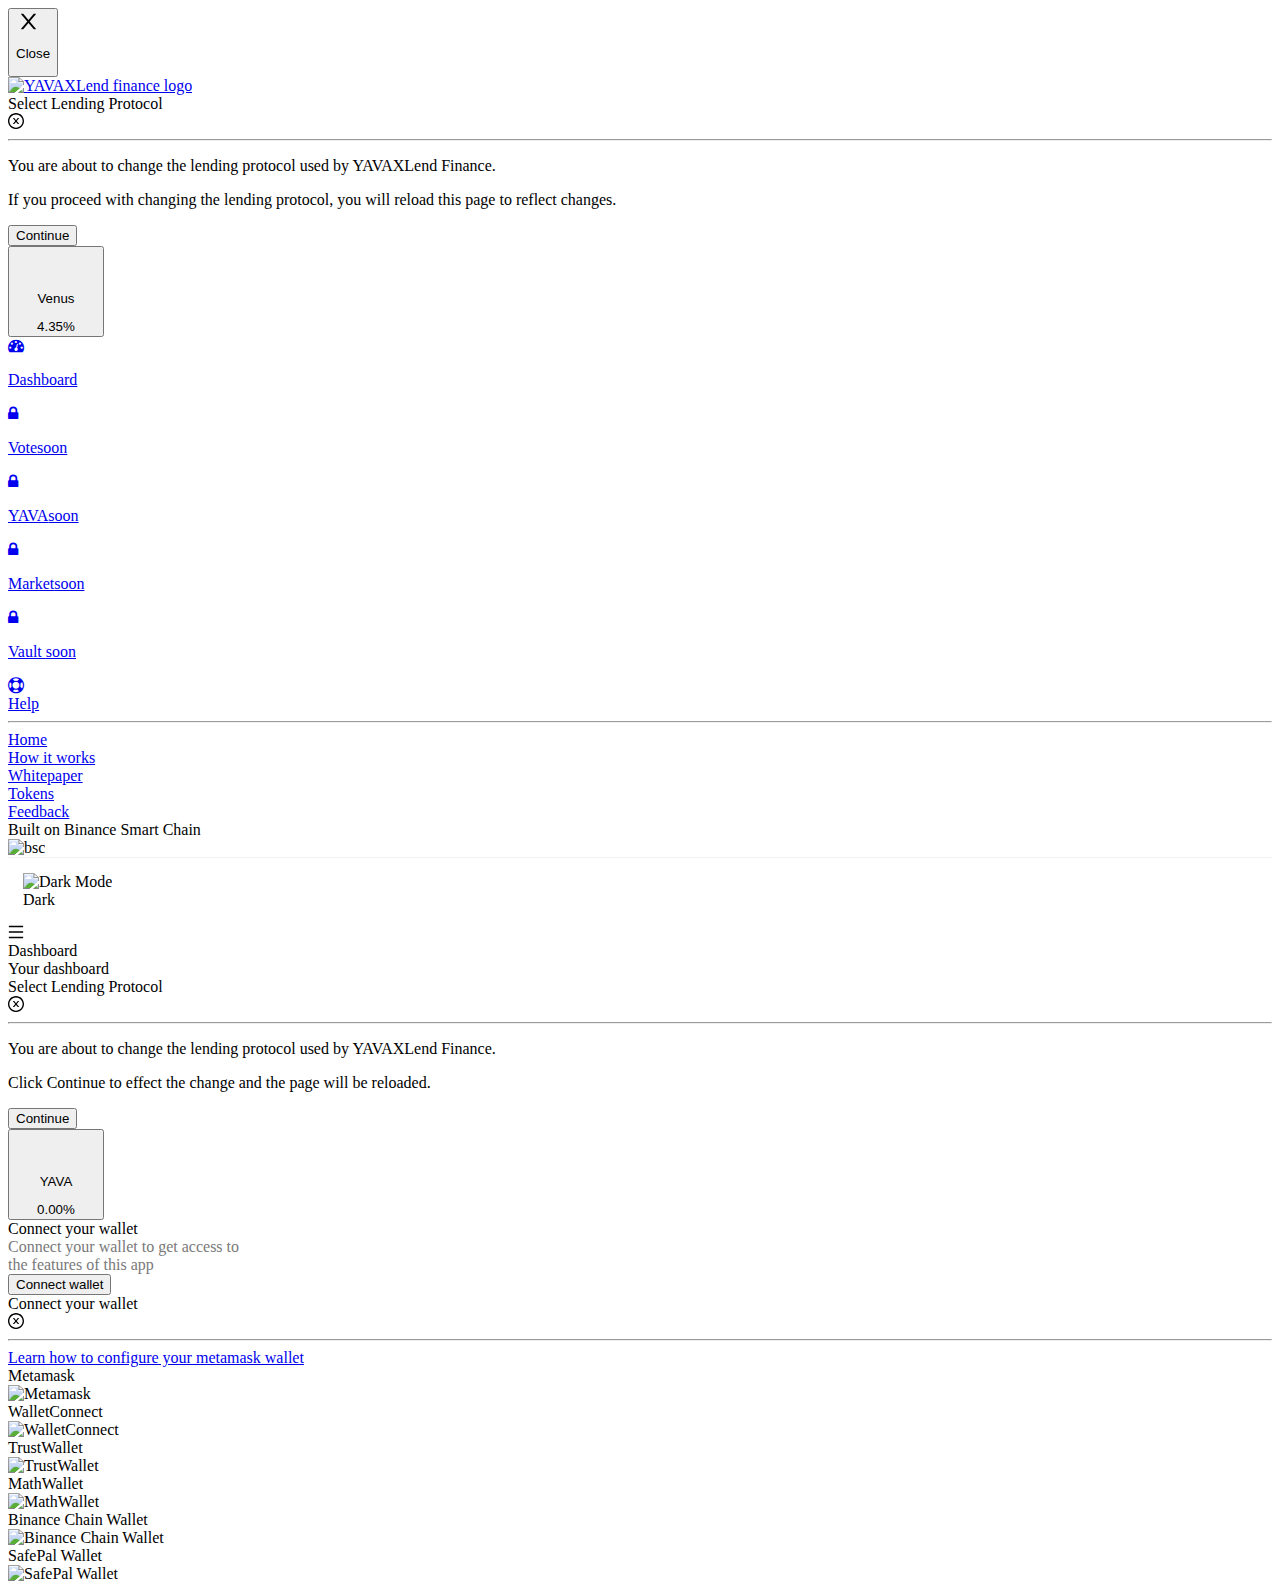
==== app/testnet.html @ 7e6ed492 "Update testnet.html" ====
<!DOCTYPE html>
<html style="--backgroundColor:#FBFBFB; --primaryColor:#fff; --strokeColor:#F1F1F1; --fontColor:#363636; --strokeAltColor:#6D6D6D; --fontAltColor:#797979; --menuSelectionColor:#EBEBEB; --skeletonFrom:#eee; --skeletonGradient:#e2e2e2; --tabActiveColor:#263238; --blueOrangeAccent:#2042B8; --disabledButtonBackgroundColor:#E8E8E8; --disabledButtonColor:#fff; --extraButtonsStroke:#2042B8; --extraButtonsColor:#6f6f6f; --headerGradientText:#fff; --getStartedThemeSwitcherButtonColor:#E7E7E7;" lang="en">
<head>
	<meta http-equiv="content-type" content="text/html; charset=UTF-8"><style>
.anticon {
  display: inline-block;
  color: inherit;
  font-style: normal;
  line-height: 0;
  text-align: center;
  text-transform: none;
  vertical-align: -0.125em;
  text-rendering: optimizeLegibility;
  -webkit-font-smoothing: antialiased;
  -moz-osx-font-smoothing: grayscale;
}

.anticon > * {
  line-height: 1;
}

.anticon svg {
  display: inline-block;
}

.anticon::before {
  display: none;
}

.anticon .anticon-icon {
  display: block;
}

.anticon[tabindex] {
  cursor: pointer;
}

.anticon-spin::before,
.anticon-spin {
  display: inline-block;
  -webkit-animation: loadingCircle 1s infinite linear;
  animation: loadingCircle 1s infinite linear;
}

@-webkit-keyframes loadingCircle {
  100% {
    -webkit-transform: rotate(360deg);
    transform: rotate(360deg);
  }
}

@keyframes loadingCircle {
  100% {
    -webkit-transform: rotate(360deg);
    transform: rotate(360deg);
  }
}
	</style>
	<meta charset="utf-8">
	<link rel="icon" href="files/yavaxlendimage.svg">
	<meta name="viewport" content="width=device-width,initial-scale=1">
	<meta name="theme-color" content="#000000">
	<meta name="description" content="YAVAXLend Finance | Crypto-pegged borrowing and lending platform">
	<link rel="apple-touch-icon" href="https://bsc.YAVAXLend.finance/logo192.png">
	<link rel="stylesheet" href="files/bootstrap-grid.css">
	<link rel="preconnect" href="https://bsc-dataseed1.ninicoin.io/">
	<link rel="preconnect" href="https://bsc-dataseed1.defibit.io/">
	<link rel="preconnect" href="https://bsc-dataseed.binance.org/">
	<link rel="preconnect" href="https://fonts.gstatic.com/">
	<link href="files/css2.css" rel="stylesheet">
	<meta http-equiv="Cache-Control" content="no-cache, no-store, must-revalidate">
	<meta http-equiv="Pragma" content="no-cache"><meta http-equiv="Expires" content="0">
	<title>YAVAXLend Finance | Save at your own pace</title>
	<script async="" src="files/js"></script>
	<script>function gtag(){dataLayer.push(arguments)}window.dataLayer=window.dataLayer||[],gtag("js",new Date),gtag("config","G-W27N7R1WWT")</script>
	<style>.widgetContainer{width:600px}</style>
	<link href="files/2.css" rel="stylesheet">
	<link href="files/main.css" rel="stylesheet">
	<style>.swal2-popup.swal2-toast{flex-direction:row;align-items:center;width:auto;padding:.625em;overflow-y:hidden;background:#fff;box-shadow:0 0 .625em #d9d9d9}.swal2-popup.swal2-toast .swal2-header{flex-direction:row;padding:0}.swal2-popup.swal2-toast .swal2-title{flex-grow:1;justify-content:flex-start;margin:0 .6em;font-size:1em}.swal2-popup.swal2-toast .swal2-footer{margin:.5em 0 0;padding:.5em 0 0;font-size:.8em}.swal2-popup.swal2-toast .swal2-close{position:static;width:.8em;height:.8em;line-height:.8}.swal2-popup.swal2-toast .swal2-content{justify-content:flex-start;padding:0;font-size:1em}.swal2-popup.swal2-toast .swal2-icon{width:2em;min-width:2em;height:2em;margin:0}.swal2-popup.swal2-toast .swal2-icon .swal2-icon-content{display:flex;align-items:center;font-size:1.8em;font-weight:700}@media all and (-ms-high-contrast:none),(-ms-high-contrast:active){.swal2-popup.swal2-toast .swal2-icon .swal2-icon-content{font-size:.25em}}.swal2-popup.swal2-toast .swal2-icon.swal2-success .swal2-success-ring{width:2em;height:2em}.swal2-popup.swal2-toast .swal2-icon.swal2-error [class^=swal2-x-mark-line]{top:.875em;width:1.375em}.swal2-popup.swal2-toast .swal2-icon.swal2-error [class^=swal2-x-mark-line][class$=left]{left:.3125em}.swal2-popup.swal2-toast .swal2-icon.swal2-error [class^=swal2-x-mark-line][class$=right]{right:.3125em}.swal2-popup.swal2-toast .swal2-actions{flex-basis:auto!important;width:auto;height:auto;margin:0 .3125em;padding:0}.swal2-popup.swal2-toast .swal2-styled{margin:.125em .3125em;padding:.3125em .625em;font-size:1em}.swal2-popup.swal2-toast .swal2-styled:focus{box-shadow:0 0 0 1px #fff,0 0 0 3px rgba(100,150,200,.5)}.swal2-popup.swal2-toast .swal2-success{border-color:#a5dc86}.swal2-popup.swal2-toast .swal2-success [class^=swal2-success-circular-line]{position:absolute;width:1.6em;height:3em;transform:rotate(45deg);border-radius:50%}.swal2-popup.swal2-toast .swal2-success [class^=swal2-success-circular-line][class$=left]{top:-.8em;left:-.5em;transform:rotate(-45deg);transform-origin:2em 2em;border-radius:4em 0 0 4em}.swal2-popup.swal2-toast .swal2-success [class^=swal2-success-circular-line][class$=right]{top:-.25em;left:.9375em;transform-origin:0 1.5em;border-radius:0 4em 4em 0}.swal2-popup.swal2-toast .swal2-success .swal2-success-ring{width:2em;height:2em}.swal2-popup.swal2-toast .swal2-success .swal2-success-fix{top:0;left:.4375em;width:.4375em;height:2.6875em}.swal2-popup.swal2-toast .swal2-success [class^=swal2-success-line]{height:.3125em}.swal2-popup.swal2-toast .swal2-success [class^=swal2-success-line][class$=tip]{top:1.125em;left:.1875em;width:.75em}.swal2-popup.swal2-toast .swal2-success [class^=swal2-success-line][class$=long]{top:.9375em;right:.1875em;width:1.375em}.swal2-popup.swal2-toast .swal2-success.swal2-icon-show .swal2-success-line-tip{-webkit-animation:swal2-toast-animate-success-line-tip .75s;animation:swal2-toast-animate-success-line-tip .75s}.swal2-popup.swal2-toast .swal2-success.swal2-icon-show .swal2-success-line-long{-webkit-animation:swal2-toast-animate-success-line-long .75s;animation:swal2-toast-animate-success-line-long .75s}.swal2-popup.swal2-toast.swal2-show{-webkit-animation:swal2-toast-show .5s;animation:swal2-toast-show .5s}.swal2-popup.swal2-toast.swal2-hide{-webkit-animation:swal2-toast-hide .1s forwards;animation:swal2-toast-hide .1s forwards}.swal2-container{display:flex;position:fixed;z-index:1060;top:0;right:0;bottom:0;left:0;flex-direction:row;align-items:center;justify-content:center;padding:.625em;overflow-x:hidden;transition:background-color .1s;-webkit-overflow-scrolling:touch}.swal2-container.swal2-backdrop-show,.swal2-container.swal2-noanimation{background:rgba(0,0,0,.4)}.swal2-container.swal2-backdrop-hide{background:0 0!important}.swal2-container.swal2-top{align-items:flex-start}.swal2-container.swal2-top-left,.swal2-container.swal2-top-start{align-items:flex-start;justify-content:flex-start}.swal2-container.swal2-top-end,.swal2-container.swal2-top-right{align-items:flex-start;justify-content:flex-end}.swal2-container.swal2-center{align-items:center}.swal2-container.swal2-center-left,.swal2-container.swal2-center-start{align-items:center;justify-content:flex-start}.swal2-container.swal2-center-end,.swal2-container.swal2-center-right{align-items:center;justify-content:flex-end}.swal2-container.swal2-bottom{align-items:flex-end}.swal2-container.swal2-bottom-left,.swal2-container.swal2-bottom-start{align-items:flex-end;justify-content:flex-start}.swal2-container.swal2-bottom-end,.swal2-container.swal2-bottom-right{align-items:flex-end;justify-content:flex-end}.swal2-container.swal2-bottom-end>:first-child,.swal2-container.swal2-bottom-left>:first-child,.swal2-container.swal2-bottom-right>:first-child,.swal2-container.swal2-bottom-start>:first-child,.swal2-container.swal2-bottom>:first-child{margin-top:auto}.swal2-container.swal2-grow-fullscreen>.swal2-modal{display:flex!important;flex:1;align-self:stretch;justify-content:center}.swal2-container.swal2-grow-row>.swal2-modal{display:flex!important;flex:1;align-content:center;justify-content:center}.swal2-container.swal2-grow-column{flex:1;flex-direction:column}.swal2-container.swal2-grow-column.swal2-bottom,.swal2-container.swal2-grow-column.swal2-center,.swal2-container.swal2-grow-column.swal2-top{align-items:center}.swal2-container.swal2-grow-column.swal2-bottom-left,.swal2-container.swal2-grow-column.swal2-bottom-start,.swal2-container.swal2-grow-column.swal2-center-left,.swal2-container.swal2-grow-column.swal2-center-start,.swal2-container.swal2-grow-column.swal2-top-left,.swal2-container.swal2-grow-column.swal2-top-start{align-items:flex-start}.swal2-container.swal2-grow-column.swal2-bottom-end,.swal2-container.swal2-grow-column.swal2-bottom-right,.swal2-container.swal2-grow-column.swal2-center-end,.swal2-container.swal2-grow-column.swal2-center-right,.swal2-container.swal2-grow-column.swal2-top-end,.swal2-container.swal2-grow-column.swal2-top-right{align-items:flex-end}.swal2-container.swal2-grow-column>.swal2-modal{display:flex!important;flex:1;align-content:center;justify-content:center}.swal2-container.swal2-no-transition{transition:none!important}.swal2-container:not(.swal2-top):not(.swal2-top-start):not(.swal2-top-end):not(.swal2-top-left):not(.swal2-top-right):not(.swal2-center-start):not(.swal2-center-end):not(.swal2-center-left):not(.swal2-center-right):not(.swal2-bottom):not(.swal2-bottom-start):not(.swal2-bottom-end):not(.swal2-bottom-left):not(.swal2-bottom-right):not(.swal2-grow-fullscreen)>.swal2-modal{margin:auto}@media all and (-ms-high-contrast:none),(-ms-high-contrast:active){.swal2-container .swal2-modal{margin:0!important}}.swal2-popup{display:none;position:relative;box-sizing:border-box;flex-direction:column;justify-content:center;width:32em;max-width:100%;padding:1.25em;border:none;border-radius:5px;background:#fff;font-family:inherit;font-size:1rem}.swal2-popup:focus{outline:0}.swal2-popup.swal2-loading{overflow-y:hidden}.swal2-header{display:flex;flex-direction:column;align-items:center;padding:0 1.8em}.swal2-title{position:relative;max-width:100%;margin:0 0 .4em;padding:0;color:#595959;font-size:1.875em;font-weight:600;text-align:center;text-transform:none;word-wrap:break-word}.swal2-actions{display:flex;z-index:1;box-sizing:border-box;flex-wrap:wrap;align-items:center;justify-content:center;width:100%;margin:1.25em auto 0;padding:0 1.6em}.swal2-actions:not(.swal2-loading) .swal2-styled[disabled]{opacity:.4}.swal2-actions:not(.swal2-loading) .swal2-styled:hover{background-image:linear-gradient(rgba(0,0,0,.1),rgba(0,0,0,.1))}.swal2-actions:not(.swal2-loading) .swal2-styled:active{background-image:linear-gradient(rgba(0,0,0,.2),rgba(0,0,0,.2))}.swal2-loader{display:none;align-items:center;justify-content:center;width:2.2em;height:2.2em;margin:0 1.875em;-webkit-animation:swal2-rotate-loading 1.5s linear 0s infinite normal;animation:swal2-rotate-loading 1.5s linear 0s infinite normal;border-width:.25em;border-style:solid;border-radius:100%;border-color:#2778c4 transparent #2778c4 transparent}.swal2-styled{margin:.3125em;padding:.625em 1.1em;box-shadow:none;font-weight:500}.swal2-styled:not([disabled]){cursor:pointer}.swal2-styled.swal2-confirm{border:0;border-radius:.25em;background:initial;background-color:#2778c4;color:#fff;font-size:1.0625em}.swal2-styled.swal2-deny{border:0;border-radius:.25em;background:initial;background-color:#d14529;color:#fff;font-size:1.0625em}.swal2-styled.swal2-cancel{border:0;border-radius:.25em;background:initial;background-color:#757575;color:#fff;font-size:1.0625em}.swal2-styled:focus{outline:0;box-shadow:0 0 0 3px rgba(100,150,200,.5)}.swal2-styled::-moz-focus-inner{border:0}.swal2-footer{justify-content:center;margin:1.25em 0 0;padding:1em 0 0;border-top:1px solid #eee;color:#545454;font-size:1em}.swal2-timer-progress-bar-container{position:absolute;right:0;bottom:0;left:0;height:.25em;overflow:hidden;border-bottom-right-radius:5px;border-bottom-left-radius:5px}.swal2-timer-progress-bar{width:100%;height:.25em;background:rgba(0,0,0,.2)}.swal2-image{max-width:100%;margin:1.25em auto}.swal2-close{position:absolute;z-index:2;top:0;right:0;align-items:center;justify-content:center;width:1.2em;height:1.2em;padding:0;overflow:hidden;transition:color .1s ease-out;border:none;border-radius:5px;background:0 0;color:#ccc;font-family:serif;font-size:2.5em;line-height:1.2;cursor:pointer}.swal2-close:hover{transform:none;background:0 0;color:#f27474}.swal2-close:focus{outline:0;box-shadow:inset 0 0 0 3px rgba(100,150,200,.5)}.swal2-close::-moz-focus-inner{border:0}.swal2-content{z-index:1;justify-content:center;margin:0;padding:0 1.6em;color:#545454;font-size:1.125em;font-weight:400;line-height:normal;text-align:center;word-wrap:break-word}.swal2-checkbox,.swal2-file,.swal2-input,.swal2-radio,.swal2-select,.swal2-textarea{margin:1em auto}.swal2-file,.swal2-input,.swal2-textarea{box-sizing:border-box;width:100%;transition:border-color .3s,box-shadow .3s;border:1px solid #d9d9d9;border-radius:.1875em;background:inherit;box-shadow:inset 0 1px 1px rgba(0,0,0,.06);color:inherit;font-size:1.125em}.swal2-file.swal2-inputerror,.swal2-input.swal2-inputerror,.swal2-textarea.swal2-inputerror{border-color:#f27474!important;box-shadow:0 0 2px #f27474!important}.swal2-file:focus,.swal2-input:focus,.swal2-textarea:focus{border:1px solid #b4dbed;outline:0;box-shadow:0 0 0 3px rgba(100,150,200,.5)}.swal2-file::-moz-placeholder,.swal2-input::-moz-placeholder,.swal2-textarea::-moz-placeholder{color:#ccc}.swal2-file:-ms-input-placeholder,.swal2-input:-ms-input-placeholder,.swal2-textarea:-ms-input-placeholder{color:#ccc}.swal2-file::placeholder,.swal2-input::placeholder,.swal2-textarea::placeholder{color:#ccc}.swal2-range{margin:1em auto;background:#fff}.swal2-range input{width:80%}.swal2-range output{width:20%;color:inherit;font-weight:600;text-align:center}.swal2-range input,.swal2-range output{height:2.625em;padding:0;font-size:1.125em;line-height:2.625em}.swal2-input{height:2.625em;padding:0 .75em}.swal2-input[type=number]{max-width:10em}.swal2-file{background:inherit;font-size:1.125em}.swal2-textarea{height:6.75em;padding:.75em}.swal2-select{min-width:50%;max-width:100%;padding:.375em .625em;background:inherit;color:inherit;font-size:1.125em}.swal2-checkbox,.swal2-radio{align-items:center;justify-content:center;background:#fff;color:inherit}.swal2-checkbox label,.swal2-radio label{margin:0 .6em;font-size:1.125em}.swal2-checkbox input,.swal2-radio input{margin:0 .4em}.swal2-input-label{display:flex;justify-content:center;margin:1em auto}.swal2-validation-message{align-items:center;justify-content:center;margin:0 -2.7em;padding:.625em;overflow:hidden;background:#f0f0f0;color:#666;font-size:1em;font-weight:300}.swal2-validation-message::before{content:"!";display:inline-block;width:1.5em;min-width:1.5em;height:1.5em;margin:0 .625em;border-radius:50%;background-color:#f27474;color:#fff;font-weight:600;line-height:1.5em;text-align:center}.swal2-icon{position:relative;box-sizing:content-box;justify-content:center;width:5em;height:5em;margin:1.25em auto 1.875em;border:.25em solid transparent;border-radius:50%;border-color:#000;font-family:inherit;line-height:5em;cursor:default;-webkit-user-select:none;-moz-user-select:none;-ms-user-select:none;user-select:none}.swal2-icon .swal2-icon-content{display:flex;align-items:center;font-size:3.75em}.swal2-icon.swal2-error{border-color:#f27474;color:#f27474}.swal2-icon.swal2-error .swal2-x-mark{position:relative;flex-grow:1}.swal2-icon.swal2-error [class^=swal2-x-mark-line]{display:block;position:absolute;top:2.3125em;width:2.9375em;height:.3125em;border-radius:.125em;background-color:#f27474}.swal2-icon.swal2-error [class^=swal2-x-mark-line][class$=left]{left:1.0625em;transform:rotate(45deg)}.swal2-icon.swal2-error [class^=swal2-x-mark-line][class$=right]{right:1em;transform:rotate(-45deg)}.swal2-icon.swal2-error.swal2-icon-show{-webkit-animation:swal2-animate-error-icon .5s;animation:swal2-animate-error-icon .5s}.swal2-icon.swal2-error.swal2-icon-show .swal2-x-mark{-webkit-animation:swal2-animate-error-x-mark .5s;animation:swal2-animate-error-x-mark .5s}.swal2-icon.swal2-warning{border-color:#facea8;color:#f8bb86}.swal2-icon.swal2-info{border-color:#9de0f6;color:#3fc3ee}.swal2-icon.swal2-question{border-color:#c9dae1;color:#87adbd}.swal2-icon.swal2-success{border-color:#a5dc86;color:#a5dc86}.swal2-icon.swal2-success [class^=swal2-success-circular-line]{position:absolute;width:3.75em;height:7.5em;transform:rotate(45deg);border-radius:50%}.swal2-icon.swal2-success [class^=swal2-success-circular-line][class$=left]{top:-.4375em;left:-2.0635em;transform:rotate(-45deg);transform-origin:3.75em 3.75em;border-radius:7.5em 0 0 7.5em}.swal2-icon.swal2-success [class^=swal2-success-circular-line][class$=right]{top:-.6875em;left:1.875em;transform:rotate(-45deg);transform-origin:0 3.75em;border-radius:0 7.5em 7.5em 0}.swal2-icon.swal2-success .swal2-success-ring{position:absolute;z-index:2;top:-.25em;left:-.25em;box-sizing:content-box;width:100%;height:100%;border:.25em solid rgba(165,220,134,.3);border-radius:50%}.swal2-icon.swal2-success .swal2-success-fix{position:absolute;z-index:1;top:.5em;left:1.625em;width:.4375em;height:5.625em;transform:rotate(-45deg)}.swal2-icon.swal2-success [class^=swal2-success-line]{display:block;position:absolute;z-index:2;height:.3125em;border-radius:.125em;background-color:#a5dc86}.swal2-icon.swal2-success [class^=swal2-success-line][class$=tip]{top:2.875em;left:.8125em;width:1.5625em;transform:rotate(45deg)}.swal2-icon.swal2-success [class^=swal2-success-line][class$=long]{top:2.375em;right:.5em;width:2.9375em;transform:rotate(-45deg)}.swal2-icon.swal2-success.swal2-icon-show .swal2-success-line-tip{-webkit-animation:swal2-animate-success-line-tip .75s;animation:swal2-animate-success-line-tip .75s}.swal2-icon.swal2-success.swal2-icon-show .swal2-success-line-long{-webkit-animation:swal2-animate-success-line-long .75s;animation:swal2-animate-success-line-long .75s}.swal2-icon.swal2-success.swal2-icon-show .swal2-success-circular-line-right{-webkit-animation:swal2-rotate-success-circular-line 4.25s ease-in;animation:swal2-rotate-success-circular-line 4.25s ease-in}.swal2-progress-steps{flex-wrap:wrap;align-items:center;max-width:100%;margin:0 0 1.25em;padding:0;background:inherit;font-weight:600}.swal2-progress-steps li{display:inline-block;position:relative}.swal2-progress-steps .swal2-progress-step{z-index:20;flex-shrink:0;width:2em;height:2em;border-radius:2em;background:#2778c4;color:#fff;line-height:2em;text-align:center}.swal2-progress-steps .swal2-progress-step.swal2-active-progress-step{background:#2778c4}.swal2-progress-steps .swal2-progress-step.swal2-active-progress-step~.swal2-progress-step{background:#add8e6;color:#fff}.swal2-progress-steps .swal2-progress-step.swal2-active-progress-step~.swal2-progress-step-line{background:#add8e6}.swal2-progress-steps .swal2-progress-step-line{z-index:10;flex-shrink:0;width:2.5em;height:.4em;margin:0 -1px;background:#2778c4}[class^=swal2]{-webkit-tap-highlight-color:transparent}.swal2-show{-webkit-animation:swal2-show .3s;animation:swal2-show .3s}.swal2-hide{-webkit-animation:swal2-hide .15s forwards;animation:swal2-hide .15s forwards}.swal2-noanimation{transition:none}.swal2-scrollbar-measure{position:absolute;top:-9999px;width:50px;height:50px;overflow:scroll}.swal2-rtl .swal2-close{right:auto;left:0}.swal2-rtl .swal2-timer-progress-bar{right:0;left:auto}@supports (-ms-accelerator:true){.swal2-range input{width:100%!important}.swal2-range output{display:none}}@media all and (-ms-high-contrast:none),(-ms-high-contrast:active){.swal2-range input{width:100%!important}.swal2-range output{display:none}}@-webkit-keyframes swal2-toast-show{0%{transform:translateY(-.625em) rotateZ(2deg)}33%{transform:translateY(0) rotateZ(-2deg)}66%{transform:translateY(.3125em) rotateZ(2deg)}100%{transform:translateY(0) rotateZ(0)}}@keyframes swal2-toast-show{0%{transform:translateY(-.625em) rotateZ(2deg)}33%{transform:translateY(0) rotateZ(-2deg)}66%{transform:translateY(.3125em) rotateZ(2deg)}100%{transform:translateY(0) rotateZ(0)}}@-webkit-keyframes swal2-toast-hide{100%{transform:rotateZ(1deg);opacity:0}}@keyframes swal2-toast-hide{100%{transform:rotateZ(1deg);opacity:0}}@-webkit-keyframes swal2-toast-animate-success-line-tip{0%{top:.5625em;left:.0625em;width:0}54%{top:.125em;left:.125em;width:0}70%{top:.625em;left:-.25em;width:1.625em}84%{top:1.0625em;left:.75em;width:.5em}100%{top:1.125em;left:.1875em;width:.75em}}@keyframes swal2-toast-animate-success-line-tip{0%{top:.5625em;left:.0625em;width:0}54%{top:.125em;left:.125em;width:0}70%{top:.625em;left:-.25em;width:1.625em}84%{top:1.0625em;left:.75em;width:.5em}100%{top:1.125em;left:.1875em;width:.75em}}@-webkit-keyframes swal2-toast-animate-success-line-long{0%{top:1.625em;right:1.375em;width:0}65%{top:1.25em;right:.9375em;width:0}84%{top:.9375em;right:0;width:1.125em}100%{top:.9375em;right:.1875em;width:1.375em}}@keyframes swal2-toast-animate-success-line-long{0%{top:1.625em;right:1.375em;width:0}65%{top:1.25em;right:.9375em;width:0}84%{top:.9375em;right:0;width:1.125em}100%{top:.9375em;right:.1875em;width:1.375em}}@-webkit-keyframes swal2-show{0%{transform:scale(.7)}45%{transform:scale(1.05)}80%{transform:scale(.95)}100%{transform:scale(1)}}@keyframes swal2-show{0%{transform:scale(.7)}45%{transform:scale(1.05)}80%{transform:scale(.95)}100%{transform:scale(1)}}@-webkit-keyframes swal2-hide{0%{transform:scale(1);opacity:1}100%{transform:scale(.5);opacity:0}}@keyframes swal2-hide{0%{transform:scale(1);opacity:1}100%{transform:scale(.5);opacity:0}}@-webkit-keyframes swal2-animate-success-line-tip{0%{top:1.1875em;left:.0625em;width:0}54%{top:1.0625em;left:.125em;width:0}70%{top:2.1875em;left:-.375em;width:3.125em}84%{top:3em;left:1.3125em;width:1.0625em}100%{top:2.8125em;left:.8125em;width:1.5625em}}@keyframes swal2-animate-success-line-tip{0%{top:1.1875em;left:.0625em;width:0}54%{top:1.0625em;left:.125em;width:0}70%{top:2.1875em;left:-.375em;width:3.125em}84%{top:3em;left:1.3125em;width:1.0625em}100%{top:2.8125em;left:.8125em;width:1.5625em}}@-webkit-keyframes swal2-animate-success-line-long{0%{top:3.375em;right:2.875em;width:0}65%{top:3.375em;right:2.875em;width:0}84%{top:2.1875em;right:0;width:3.4375em}100%{top:2.375em;right:.5em;width:2.9375em}}@keyframes swal2-animate-success-line-long{0%{top:3.375em;right:2.875em;width:0}65%{top:3.375em;right:2.875em;width:0}84%{top:2.1875em;right:0;width:3.4375em}100%{top:2.375em;right:.5em;width:2.9375em}}@-webkit-keyframes swal2-rotate-success-circular-line{0%{transform:rotate(-45deg)}5%{transform:rotate(-45deg)}12%{transform:rotate(-405deg)}100%{transform:rotate(-405deg)}}@keyframes swal2-rotate-success-circular-line{0%{transform:rotate(-45deg)}5%{transform:rotate(-45deg)}12%{transform:rotate(-405deg)}100%{transform:rotate(-405deg)}}@-webkit-keyframes swal2-animate-error-x-mark{0%{margin-top:1.625em;transform:scale(.4);opacity:0}50%{margin-top:1.625em;transform:scale(.4);opacity:0}80%{margin-top:-.375em;transform:scale(1.15)}100%{margin-top:0;transform:scale(1);opacity:1}}@keyframes swal2-animate-error-x-mark{0%{margin-top:1.625em;transform:scale(.4);opacity:0}50%{margin-top:1.625em;transform:scale(.4);opacity:0}80%{margin-top:-.375em;transform:scale(1.15)}100%{margin-top:0;transform:scale(1);opacity:1}}@-webkit-keyframes swal2-animate-error-icon{0%{transform:rotateX(100deg);opacity:0}100%{transform:rotateX(0);opacity:1}}@keyframes swal2-animate-error-icon{0%{transform:rotateX(100deg);opacity:0}100%{transform:rotateX(0);opacity:1}}@-webkit-keyframes swal2-rotate-loading{0%{transform:rotate(0)}100%{transform:rotate(360deg)}}@keyframes swal2-rotate-loading{0%{transform:rotate(0)}100%{transform:rotate(360deg)}}body.swal2-shown:not(.swal2-no-backdrop):not(.swal2-toast-shown){overflow:hidden}body.swal2-height-auto{height:auto!important}body.swal2-no-backdrop .swal2-container{top:auto;right:auto;bottom:auto;left:auto;max-width:calc(100% - .625em * 2);background-color:transparent!important}body.swal2-no-backdrop .swal2-container>.swal2-modal{box-shadow:0 0 10px rgba(0,0,0,.4)}body.swal2-no-backdrop .swal2-container.swal2-top{top:0;left:50%;transform:translateX(-50%)}body.swal2-no-backdrop .swal2-container.swal2-top-left,body.swal2-no-backdrop .swal2-container.swal2-top-start{top:0;left:0}body.swal2-no-backdrop .swal2-container.swal2-top-end,body.swal2-no-backdrop .swal2-container.swal2-top-right{top:0;right:0}body.swal2-no-backdrop .swal2-container.swal2-center{top:50%;left:50%;transform:translate(-50%,-50%)}body.swal2-no-backdrop .swal2-container.swal2-center-left,body.swal2-no-backdrop .swal2-container.swal2-center-start{top:50%;left:0;transform:translateY(-50%)}body.swal2-no-backdrop .swal2-container.swal2-center-end,body.swal2-no-backdrop .swal2-container.swal2-center-right{top:50%;right:0;transform:translateY(-50%)}body.swal2-no-backdrop .swal2-container.swal2-bottom{bottom:0;left:50%;transform:translateX(-50%)}body.swal2-no-backdrop .swal2-container.swal2-bottom-left,body.swal2-no-backdrop .swal2-container.swal2-bottom-start{bottom:0;left:0}body.swal2-no-backdrop .swal2-container.swal2-bottom-end,body.swal2-no-backdrop .swal2-container.swal2-bottom-right{right:0;bottom:0}@media print{body.swal2-shown:not(.swal2-no-backdrop):not(.swal2-toast-shown){overflow-y:scroll!important}body.swal2-shown:not(.swal2-no-backdrop):not(.swal2-toast-shown)>[aria-hidden=true]{display:none}body.swal2-shown:not(.swal2-no-backdrop):not(.swal2-toast-shown) .swal2-container{position:static!important}}body.swal2-toast-shown .swal2-container{background-color:transparent}body.swal2-toast-shown .swal2-container.swal2-top{top:0;right:auto;bottom:auto;left:50%;transform:translateX(-50%)}body.swal2-toast-shown .swal2-container.swal2-top-end,body.swal2-toast-shown .swal2-container.swal2-top-right{top:0;right:0;bottom:auto;left:auto}body.swal2-toast-shown .swal2-container.swal2-top-left,body.swal2-toast-shown .swal2-container.swal2-top-start{top:0;right:auto;bottom:auto;left:0}body.swal2-toast-shown .swal2-container.swal2-center-left,body.swal2-toast-shown .swal2-container.swal2-center-start{top:50%;right:auto;bottom:auto;left:0;transform:translateY(-50%)}body.swal2-toast-shown .swal2-container.swal2-center{top:50%;right:auto;bottom:auto;left:50%;transform:translate(-50%,-50%)}body.swal2-toast-shown .swal2-container.swal2-center-end,body.swal2-toast-shown .swal2-container.swal2-center-right{top:50%;right:0;bottom:auto;left:auto;transform:translateY(-50%)}body.swal2-toast-shown .swal2-container.swal2-bottom-left,body.swal2-toast-shown .swal2-container.swal2-bottom-start{top:auto;right:auto;bottom:0;left:0}body.swal2-toast-shown .swal2-container.swal2-bottom{top:auto;right:auto;bottom:0;left:50%;transform:translateX(-50%)}body.swal2-toast-shown .swal2-container.swal2-bottom-end,body.swal2-toast-shown .swal2-container.swal2-bottom-right{top:auto;right:0;bottom:0;left:auto}body.swal2-toast-column .swal2-toast{flex-direction:column;align-items:stretch}body.swal2-toast-column .swal2-toast .swal2-actions{flex:1;align-self:stretch;height:2.2em;margin-top:.3125em}body.swal2-toast-column .swal2-toast .swal2-loading{justify-content:center}body.swal2-toast-column .swal2-toast .swal2-input{height:2em;margin:.3125em auto;font-size:1em}body.swal2-toast-column .swal2-toast .swal2-validation-message{font-size:1em}</style><style type="text/css">.Tooltip_Wrapper__3AlJ0 {

  position: relative;

  display: inline-table;

}

.Tooltip_Wrapper__3AlJ0 svg {

  cursor: pointer;

}

	</style>
	<style type="text/css">.Content_Wrapper__S8HFH {

  display: table-cell;

  vertical-align: middle;

  position: absolute;

  top: 50%;

  left: 50%;

  transform: translate(-50%, -50%);

  z-index: 10;

  animation: Content_fade-in__Y5tx_ ease 350ms;

}



.Content_Default__1pEZu {

  background-color: #FFFFFF;

  border-color: rgb(235, 235, 235);

  color: #484848;

  fill: #484848;

}



.Content_Wrapper__S8HFH:focus,

.Content_Wrapper__S8HFH .Content_Triangler__HYRNg:focus,

.Content_Wrapper__S8HFH .Content_Container__xhjD8:focus {

  outline: none;

}



.Content_Container__xhjD8 {

  position: absolute;

  z-index: 5;

  padding: 12px 32px 12px 12px;

  display: block;

  width: 380px;

  max-width: 80vw;

  box-shadow: rgba(0, 0, 0, 0.1) 0px 0px 5px;

  border: 1px solid inherit;

  border-radius: 5px;

  background: inherit;

  color: inherit;

  border-image: initial;

}



.Content_Cancel__VinjW {

  position: absolute;

  top: 5px;

  right: 10px;

  background: none;

  color: inherit;

  border: none;

  padding: 0;

  font: inherit;

  cursor: pointer;

  outline: inherit;

}



.Content_Cancel__VinjW svg {

  width: 12px;

  height: 12px;

}



.Content_Content__1CE8z {

  overflow-wrap: break-word;

  font-size: 15px;

  font-weight: 400;

  line-height: 1.25em;

  color: inherit;

  margin: 0px;

  cursor: auto;

}



.Content_Content__1CE8z * {

  max-width: 100%;

}



.Content_Triangle__2lYqP {

  position: absolute;

  width: auto!important;

  height: auto!important;

  z-index: 10;

  fill: inherit;

}



@keyframes Content_fade-in__Y5tx_ {

  0% {

    opacity: 0;

  }

  66% {

    opacity: 0;

  }

  100% {

    opacity: 1;

  }

}
	</style>
	<link rel="stylesheet" href="https://cdnjs.cloudflare.com/ajax/libs/font-awesome/4.7.0/css/font-awesome.min.css"> 
	<script src="files/3box.min.js"></script>
</head>
<body id="myids_color">
	<noscript>You need to enable JavaScript to run this app.</noscript>
	<div id="root">
		<div class="flex justify-center">
			<div class="notification-box" style="top: -100px;">
				<div class="flex align-center">
					<div class="w2"></div>
					<div></div>
				</div>
			</div>
		</div>
		<section class="app-layout">
			<aside class="sider false">
				<section class="close">
					<button>
						<span role="img" aria-label="close" style="font-size: 21px; margin-right: 9px;" class="anticon anticon-close">
							<svg viewBox="64 64 896 896" focusable="false" data-icon="close" width="1em" height="1em" fill="currentColor" aria-hidden="true"><path d="M563.8 512l262.5-312.9c4.4-5.2.7-13.1-6.1-13.1h-79.8c-4.7 0-9.2 2.1-12.3 5.7L511.6 449.8 295.1 191.7c-3-3.6-7.5-5.7-12.3-5.7H203c-6.8 0-10.5 7.9-6.1 13.1L459.4 512 196.9 824.9A7.95 7.95 0 00203 838h79.8c4.7 0 9.2-2.1 12.3-5.7l216.5-258.1 216.5 258.1c3 3.6 7.5 5.7 12.3 5.7h79.8c6.8 0 10.5-7.9 6.1-13.1L563.8 512z"></path></svg>
						</span>
						<p>Close</p>
					</button>
				</section>
				<section class="side">
					<section>
						<a href="#">
							<img src="files/yavaxlendimage.svg" alt="YAVAXLend finance logo" width="50">
						</a>
						<br>
						<div class="show-only-on-small-screen">
							<div class="savings-algorithm">
								<div class="modal-styles ">
									<div class="modal-body ">
										<div>
											<div class="modal-content ">
												<div class="flex justify-space-between align-center">
													<div class="title font18" style="font-weight: 500;">Select Lending Protocol</div>
													<div class="close-modal">
														<span role="img" aria-label="close-circle" class="anticon anticon-close-circle">
															<svg viewBox="64 64 896 896" focusable="false" data-icon="close-circle" width="1em" height="1em" fill="currentColor" aria-hidden="true"><path d="M685.4 354.8c0-4.4-3.6-8-8-8l-66 .3L512 465.6l-99.3-118.4-66.1-.3c-4.4 0-8 3.5-8 8 0 1.9.7 3.7 1.9 5.2l130.1 155L340.5 670a8.32 8.32 0 00-1.9 5.2c0 4.4 3.6 8 8 8l66.1-.3L512 564.4l99.3 118.4 66 .3c4.4 0 8-3.5 8-8 0-1.9-.7-3.7-1.9-5.2L553.5 515l130.1-155c1.2-1.4 1.8-3.3 1.8-5.2z"></path><path d="M512 65C264.6 65 64 265.6 64 513s200.6 448 448 448 448-200.6 448-448S759.4 65 512 65zm0 820c-205.4 0-372-166.6-372-372s166.6-372 372-372 372 166.6 372 372-166.6 372-372 372z"></path></svg>
														</span>
													</div>
												</div>
												<hr>
												<div>
													<div class="info">
														<div>
															<p>You are about to change the lending protocol used by YAVAXLend Finance.</p>
															<p>If you proceed with changing the lending protocol, you will reload this page to reflect changes.</p>
														</div>
														<div>
															<button class="button default undefined">
																<div>Continue</div>
															</button>
														</div>
													</div>
												</div>
											</div>
										</div>
									</div>
								</div>
								<div class="switch">
									<div>
										<button class="protocol active">
											<figure>
												<img src="files/venus.svg" alt="">
											</figure>
											<p class="active">Venus</p><span>4.35%</span>
										</button>
									</div>
								</div>
							</div>
						</div>
					</section>
					<nav>
						<div class="sider-links">
							<a class="active" href="#">
								<div class="fa fa-dashboard">
								</div>
								<div class="link-name">
									<p>Dashboard</p>
								</div>
							</a>
							<a class="" href="#">
								<div class="fa fa-lock">
									
								</div>
								<div class="link-name">
									<p>Vote<span class="new-tag">soon</span></p>
									<!--<aside>
										<abbr title="Lock your funds for a period of 1 month and above and earn YAVAXLend tokens in reward">
											<img style="margin-left: 10px;" alt="Reward" src="files/reward.svg" width="18">
										</abbr>
									</aside>-->
								</div>
								<div></div>
							</a>
							<a class="" href="#">
								<div class="fa fa-lock">
								</div>
								<div class="link-name">
									<p>YAVA<span class="new-tag">soon</span></p> 
									
								</div>
							</a>
							<a class="" href="#">
								<div class="fa fa-lock">
								</div>
								<div class="link-name">
									<p>Market<span class="new-tag">soon</span></p>
								
								</div>
							</a>
							<a class="" href="#">
								<div class="fa fa-lock">
								</div>
								<div class="link-name">
									<p>Vault <span class="new-tag">soon</span></p>
								</div>
							</a>
							<a href="#" target="_blank" rel="noreferrer noopener">
								<div class="fa fa-support">
								</div>
								<div class="link-name">Help</div>
							</a>
							<div class="below-sidebar">
							<hr style="border-color:var(--strokeColor);">
							<div class="flex align-center justify-center font14 flex-wrap mb5 side-quick-links">
								<div>
									<a href="#"rel="noopener noreferrer">Home</a>
								</div>
								<div>
									<a href="#" target="_blank" rel="noopener noreferrer">How it works</a>
								</div>
								<div>
									<a href="#" target="_blank" rel="noopener noreferrer">Whitepaper</a>
								</div>
								<div>
									<a href="#" target="_blank" rel="noopener noreferrer">Tokens</a>
								</div>
								<div>
									<a href="#" target="_blank" rel="noopener noreferrer">Feedback</a>
								</div>
							</div>
							<!--<div class="mb2 mt2">
								<div class="flex align-center">
									<div class="font16 flex align-center">
										<img alt="Globe" src="files/globe-dark.svg">
									</div>
									<div class="w1"></div>
									<div class="language false">Chinese</div>
									<div class="w1"></div>
									<div class="language underline">English</div>
									<div class="w1"></div>
									<div class="language false">Indonesian</div>
									<div class="w1"></div>
									<div class="language false">Russian</div>
									<div class="w1"></div>
									<div class="language false">Turkish</div>
								</div>
							</div>-->
							<div class="text-center bwb" style="background-image: url(&quot;/static/media/sidebar-bottom.c0126a0a.svg&quot;);">
								<div class="font14">Built on Binance Smart Chain</div>
									<img src="files/chain-logo.svg" alt="bsc">
								</div>
							</div>
						</div>
					</nav>
					<div>
						<section style="background-color: rgb(255, 255, 255); padding: 15px; border-top:1px solid var(--strokeColor);" class="flex cursor-pointer align-items justify-center" onclick="background_color_change_function()">
						<img src="files/dark.svg" alt="Dark Mode">
							<div class="w1"></div>
							<span>Dark</span></section>
					</div>
				</section>
			</aside>
			<main>
				<section class="main">
					<header>
						<div>
							<span role="img" aria-label="menu" tabindex="-1" class="anticon anticon-menu hambuger font21">
								<svg viewBox="64 64 896 896" focusable="false" data-icon="menu" width="1em" height="1em" fill="currentColor" aria-hidden="true"><path d="M904 160H120c-4.4 0-8 3.6-8 8v64c0 4.4 3.6 8 8 8h784c4.4 0 8-3.6 8-8v-64c0-4.4-3.6-8-8-8zm0 624H120c-4.4 0-8 3.6-8 8v64c0 4.4 3.6 8 8 8h784c4.4 0 8-3.6 8-8v-64c0-4.4-3.6-8-8-8zm0-312H120c-4.4 0-8 3.6-8 8v64c0 4.4 3.6 8 8 8h784c4.4 0 8-3.6 8-8v-64c0-4.4-3.6-8-8-8z"></path></svg>
							</span>
							<div>
								<div class="title capitalize">Dashboard</div>
								<div class="font14 capitalize">Your dashboard</div>
							</div>
							<div class="flex align-center">
								<div class="show-only-on-big-screen">
									<div class="savings-algorithm">
										<div class="modal-styles ">
											<div class="modal-body ">
												<div>
													<div class="modal-content ">
														<div class="flex justify-space-between align-center">
															<div class="title font18" style="font-weight: 500;">Select Lending Protocol</div>
															<div class="close-modal">
																<span role="img" aria-label="close-circle" class="anticon anticon-close-circle">
																	<svg viewBox="64 64 896 896" focusable="false" data-icon="close-circle" width="1em" height="1em" fill="currentColor" aria-hidden="true"><path d="M685.4 354.8c0-4.4-3.6-8-8-8l-66 .3L512 465.6l-99.3-118.4-66.1-.3c-4.4 0-8 3.5-8 8 0 1.9.7 3.7 1.9 5.2l130.1 155L340.5 670a8.32 8.32 0 00-1.9 5.2c0 4.4 3.6 8 8 8l66.1-.3L512 564.4l99.3 118.4 66 .3c4.4 0 8-3.5 8-8 0-1.9-.7-3.7-1.9-5.2L553.5 515l130.1-155c1.2-1.4 1.8-3.3 1.8-5.2z"></path><path d="M512 65C264.6 65 64 265.6 64 513s200.6 448 448 448 448-200.6 448-448S759.4 65 512 65zm0 820c-205.4 0-372-166.6-372-372s166.6-372 372-372 372 166.6 372 372-166.6 372-372 372z"></path></svg>
																</span>
															</div>
														</div>
														<hr>
														<div>
															<div class="info">
																<div>
																	<p>You are about to change the lending protocol used by YAVAXLend Finance.</p>
																	<p>Click Continue to effect the change and the page will be reloaded.</p>
																</div>
																<div>
																	<button class="button default undefined">
																		<div>Continue</div>
																	</button>
																</div>
															</div>
														</div>
													</div>
												</div>
											</div>
										</div>
										<div class="switch">
											<div class="flex align-center">
												<button class="protocol active">
													<figure>
														<img src="files/yavaxlendimage.svg" alt="" width="10">
													</figure>
													<p class="active">YAVA</p>
													<span>0.00%</span>
												</button>
											</div>
										</div>
									</div>
								</div>
								<div class="w2"></div>
								<div class="top-connection-lg">
									<div class="not-connected">
										<div class="font16">Connect your wallet</div>
									</div>
								</div>
								<div class="top-connection-sm"></div>
							</div>
						</div>
					</header>
					<div class="content">
						<div  id="prepare">
							<div class="no-auth">
								<div>
									<div class="flex justify-center">
		<div class="alert alert-danger" id="alert-error-https" style="display: none">
            You can run this example only over HTTPS connection.
          </div>	
									</div>
									<div class="text-center mt2" style="color:var(--fontAltColor);">Connect your wallet to get access to<br>the features of this app
									</div>
									<div class="flex justify-center mt2">
										<button class="button default btn btn-primary"  id="btn-connect">
											<div>Connect wallet</div>
										</button>
									</div>
								</div>
							</div>
						</div>
<!--/////touch  not-->					
					<div id="connected" style="display: none">
						<button class="btn btn-primary" id="btn-disconnect">
						  Disconnect wallet
						</button>

						<hr>

						<div id="network">
						  <p>
							<strong>Connected blockchain:</strong> <span id="network-name"></span>
						  </p>

						  <p>
							<strong>Selected account:</strong> <span id="selected-account"></span>
						  </p>

						</div>

						<hr>

						<h3>All account balances</h3>

						<table class="table table-listing">
						  <thead>
							<th>Address</th>
							<th>ETH balance</th>
						  </thead>

						  <tbody id="accounts">
						  </tbody>
						</table>

						<p>Please try to switch between different accounts in your wallet if your wallet supports this functonality.</p>

					 </div>
<!--/////touch  not-->
					</div>
					
					<div class="modal-styles ">
						<div class="modal-body ">
							<div>
								<div class="modal-content ">
									<div class="flex justify-space-between align-center">
										<div class="title font18" style="font-weight: 500;">Connect your wallet</div>
										<div class="close-modal">
											<span role="img" aria-label="close-circle" class="anticon anticon-close-circle">
												<svg viewBox="64 64 896 896" focusable="false" data-icon="close-circle" width="1em" height="1em" fill="currentColor" aria-hidden="true"><path d="M685.4 354.8c0-4.4-3.6-8-8-8l-66 .3L512 465.6l-99.3-118.4-66.1-.3c-4.4 0-8 3.5-8 8 0 1.9.7 3.7 1.9 5.2l130.1 155L340.5 670a8.32 8.32 0 00-1.9 5.2c0 4.4 3.6 8 8 8l66.1-.3L512 564.4l99.3 118.4 66 .3c4.4 0 8-3.5 8-8 0-1.9-.7-3.7-1.9-5.2L553.5 515l130.1-155c1.2-1.4 1.8-3.3 1.8-5.2z"></path><path d="M512 65C264.6 65 64 265.6 64 513s200.6 448 448 448 448-200.6 448-448S759.4 65 512 65zm0 820c-205.4 0-372-166.6-372-372s166.6-372 372-372 372 166.6 372 372-166.6 372-372 372z"></path></svg>
											</span>
										</div>
									</div>
									<hr>
									<div>
										<div>
											<div class="flex align-center mt2">
												<div style="color: rgb(87, 87, 87);">
													<a class="text-center text-decoration-none link-color" href="https://academy.binance.com/en/articles/connecting-metamask-to-binance-smart-chain" target="_blank" rel="noopener noreferrer">Learn how to configure your metamask wallet
													</a>
												</div>
											</div>
											<div class="connection-channels">
												<div id="wallet-connect-metamask">
													<div class="flex justify-space-between align-center">
														<div>
															<div class="font14">Metamask</div>
														</div>
														<div>
															<img src="files/metamask.svg" alt="Metamask" width="32" height="32">
														</div>
													</div>
												</div>
												<div id="wallet-connect-walletconnect">
													<div class="flex justify-space-between align-center">
														<div>
															<div class="font14">WalletConnect</div>
														</div>
														<div>
															<img src="files/walletconnect.svg" alt="WalletConnect" width="32" height="32">
														</div>
													</div>
												</div>
												<div id="wallet-connect-trustwallet">
													<div class="flex justify-space-between align-center">
														<div>
															<div class="font14">TrustWallet</div>
														</div>
														<div>
															<img src="files/trustwallet.svg" alt="TrustWallet" width="32" height="32">
														</div>
													</div>
												</div>
												<div id="wallet-connect-mathwallet">
													<div class="flex justify-space-between align-center">
														<div>
															<div class="font14">MathWallet</div>
														</div>
														<div>
															<img src="files/mathwallet.svg" alt="MathWallet" width="32" height="32">
														</div>
													</div>
												</div>
												<div id="wallet-connect-binance chain wallet">
													<div class="flex justify-space-between align-center">
														<div>
															<div class="font14">Binance Chain Wallet</div>
														</div>
														<div>
															<img src="files/binancechain.svg" alt="Binance Chain Wallet" width="32" height="32">
														</div>
													</div>
												</div>
												<div id="wallet-connect-safepal wallet">
													<div class="flex justify-space-between align-center">
														<div>
															<div class="font14">SafePal Wallet</div>
														</div>
														<div>
															<img src="files/safepal.svg" alt="SafePal Wallet" width="32" height="32">
														</div>
													</div>
												</div>
											</div>
										</div>
									</div>
								</div>
							</div>
						</div>
					</div>
				</section>
			</main>
		</section>
	</div>

<script>
function background_color_change_function() {
  document.getElementById("myids_color").style.backgroundColor = "black";
}
</script>

<script type="text/javascript" src="files/web3.min.js"></script>
<script type="text/javascript" src="files/index.js"></script>
<script type="text/javascript" src="files/index.min.js"></script>
<script type="text/javascript" src="files/xindex.min.js"></script>
<script type="text/javascript" src="files/fortmatic.js"></script>
<script type="text/javascript" src="files/example.js"></script>
</body>
</html>
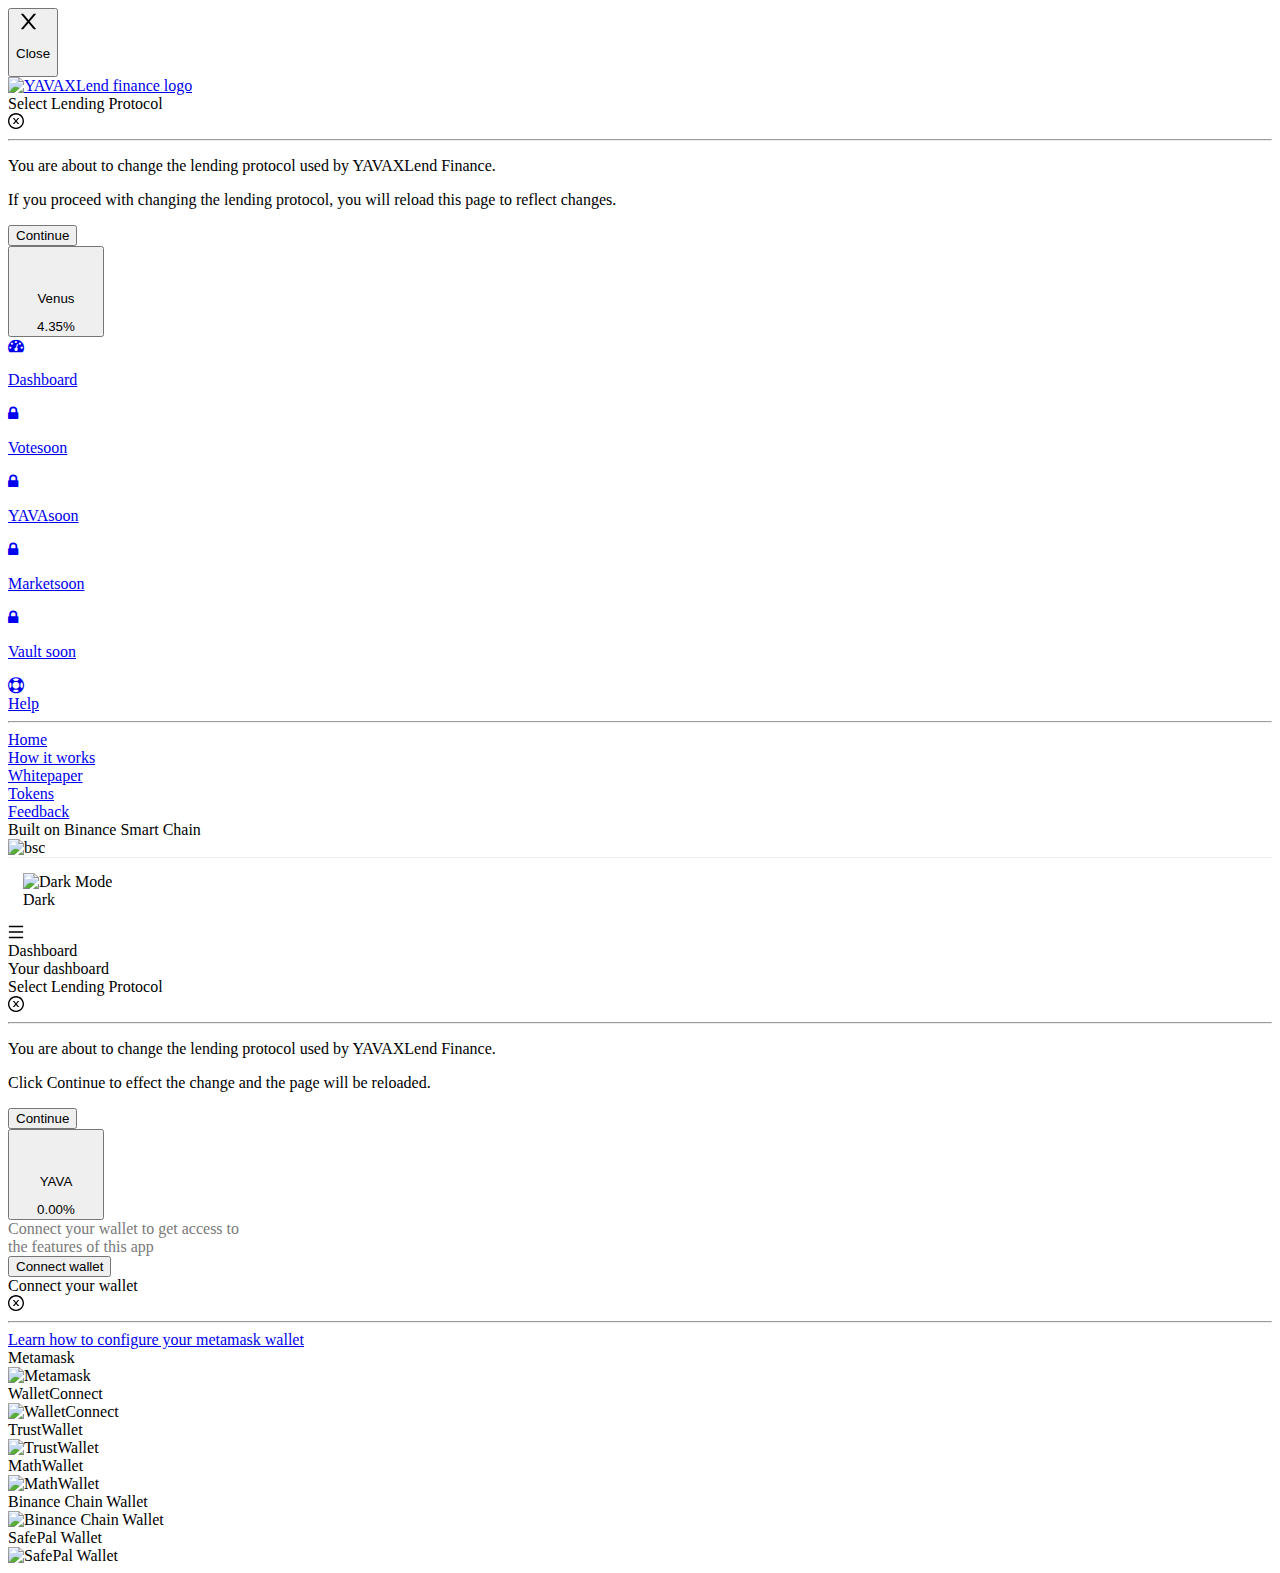
==== commit 85c36c5e: "Update testnet.html" ====
--- a/app/testnet.html
+++ b/app/testnet.html
@@ -67,6 +67,10 @@
 	<link rel="preconnect" href="https://bsc-dataseed1.defibit.io/">
 	<link rel="preconnect" href="https://bsc-dataseed.binance.org/">
 	<link rel="preconnect" href="https://fonts.gstatic.com/">
+	<link rel="stylesheet" href="files/app.css" integrity="sha512-iBBXm8fW90+nuLcSKlbmrPcLa0OT92xO1BIsZ+ywDWZCvqsWgccV3gFoRBv0z+8dLJgyAHIhR35VZc2oM/gI1w==" crossorigin="anonymous">
+    <link rel="stylesheet" href="files/Universal.css">
+    <link rel="stylesheet" href="files/Variable.css">
+    <link rel="stylesheet" href="files/Exchange.css">
 	<link href="files/css2.css" rel="stylesheet">
 	<meta http-equiv="Cache-Control" content="no-cache, no-store, must-revalidate">
 	<meta http-equiv="Pragma" content="no-cache"><meta http-equiv="Expires" content="0">
@@ -508,7 +512,7 @@
 								<div class="w2"></div>
 								<div class="top-connection-lg">
 									<div class="not-connected">
-										<div class="font16">Connect your wallet</div>
+										<div class="font16" id="showaddy"> </div>
 									</div>
 								</div>
 								<div class="top-connection-sm"></div>
@@ -535,41 +539,40 @@
 							</div>
 						</div>
 <!--/////touch  not-->					
-					<div id="connected" style="display: none">
-						<button class="btn btn-primary" id="btn-disconnect">
-						  Disconnect wallet
-						</button>
-
-						<hr>
-
-						<div id="network">
-						  <p>
-							<strong>Connected blockchain:</strong> <span id="network-name"></span>
-						  </p>
-
-						  <p>
-							<strong>Selected account:</strong> <span id="selected-account"></span>
-						  </p>
-
-						</div>
-
-						<hr>
-
-						<h3>All account balances</h3>
-
-						<table class="table table-listing">
-						  <thead>
-							<th>Address</th>
-							<th>ETH balance</th>
-						  </thead>
-
-						  <tbody id="accounts">
-						  </tbody>
-						</table>
-
-						<p>Please try to switch between different accounts in your wallet if your wallet supports this functonality.</p>
-
-					 </div>
+<div id="connected" style="display: none">
+	<button class="button default btn btn-primary" id="btn-disconnect">
+        Disconnect wallet
+    </button>
+<hr>
+	<div id="network">
+        <p>
+            <strong>Connected blockchain:</strong> <span id="network-name"></span>
+        </p>
+		<p>
+             <strong>Selected account:</strong> <span id="selected-account"></span>
+        </p>
+
+    </div>
+	<hr>
+	<h3>All account balances</h3>
+	<table class="table table-listing">
+        <thead>
+            <th>Address</th>
+            <th>ETH balance</th>
+        </thead>
+		<tbody id="accounts">
+        </tbody>
+    </table>
+</div>
+<!-- We use simple <template> templating for the example -->
+    <div id="templates" style="display: none">
+      <template id="template-balance">
+        <tr>
+          <th class="address"></th>
+          <td class="balance"></td>
+        </tr>
+      </template>
+    </div>
 <!--/////touch  not-->
 					</div>
 					
